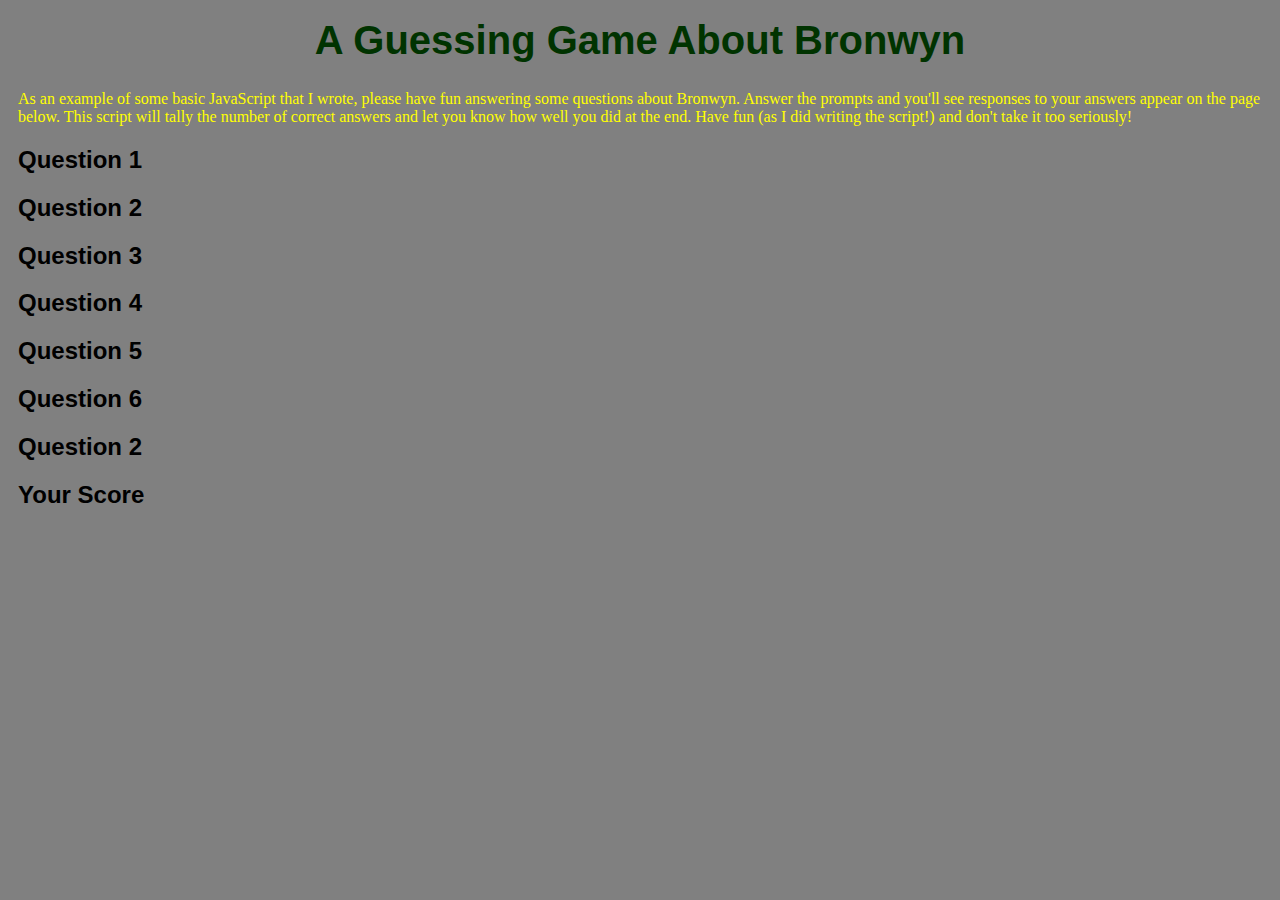
==== guessinggame.html @ 3a3f7af4 "Pre-lab commit, all files uptodate." ====
<!DOCTYPE>
<html>

<head>
  <Title>A Guessing Game About Bronwyn</title>
  <link rel="stylesheet" href="style.css">

</head>

<body>
  <header>
    <h1>A Guessing Game About Bronwyn</h1>
  </header>

  <section class=questions>

    <!-- possibly insert the userName greeting here -->

    <p>As an example of some basic JavaScript that I wrote, please have fun answering some questions about Bronwyn. Answer the prompts and you'll see responses to your answers appear on the page below. This script will tally the number of correct answers and let you know how well you did at the end. Have fun (as I did writing the script!) and don't take it too seriously!</p>

    <h2>Question 1</h2>

      <p id="responseOne"></p>
      <p id="responseTwo"></p>
      <p id="responseThree"></p>
      <p id="responseFour"></p>
      <p id="responseFive"></p>

    <h2>Question 2</h2>
    <h2>Question 3</h2>
    <h2>Question 4</h2>
    <h2>Question 5</h2>
    <h2>Question 6</h2>
    <h2>Question 2</h2>
    <h2>Your Score</h2>

  </section>

  <script src="app.js"></script>
</body>

</html>
---- style.css ----
body {
    font-family: Arial, sans-serif;
    background-image: url("images/atmospheremoto.jpg");
    background-repeat: no-repeat;
    background-size: cover;
    background-color: grey;
    background-position: center;
    color: yellow;
    padding: 10px;
}

h1 {
    color:  #003300;
    text-align: center;
    font-size: 2.5em;
}

h2 {
    color: black;
}

p {
    font-family: Times, serif;
}

li {
    font-family: Times, serif;
}

nav {
  padding: 15px;
}

.content {
    background: rgba(76, 175, 80, 0.5);
    padding: 10px 25px 10px 25px;
    margin: -20px;
    /*border-radius: 5%;*/
}

.photos {
    display: inline;
}

.nav {
    font-family: Arial, sans-serif;
    font-size: 1.5em;
    display: inline;
}
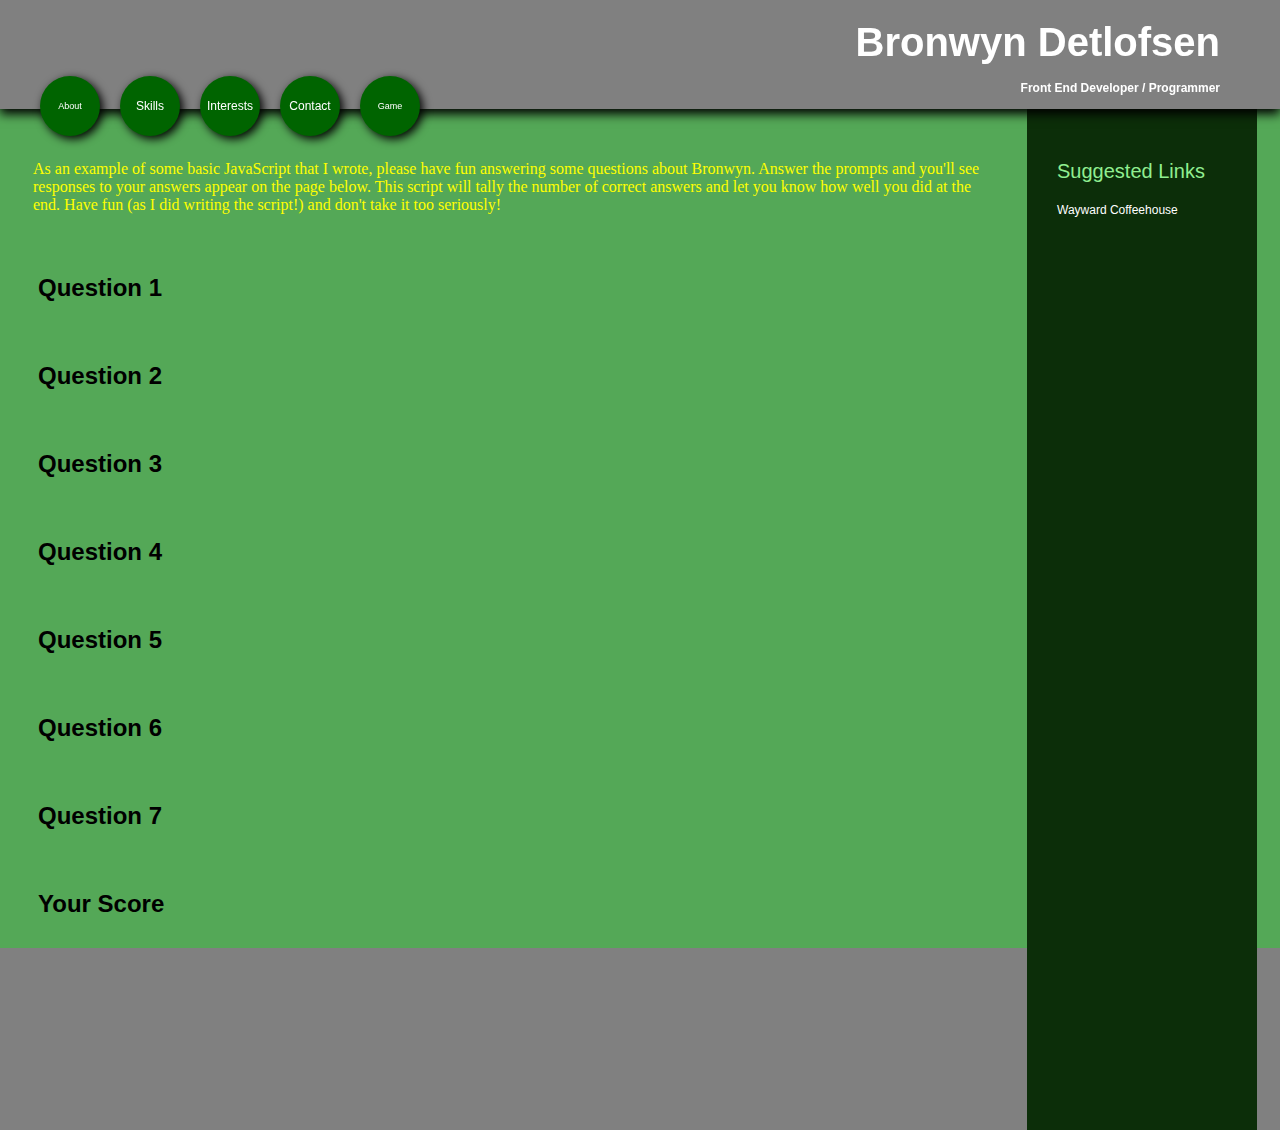
==== commit 24d580f1: "Layout and style updates, more content." ====
--- a/guessinggame.html
+++ b/guessinggame.html
@@ -4,39 +4,56 @@
 <head>
   <Title>A Guessing Game About Bronwyn</title>
   <link rel="stylesheet" href="style.css">
-
 </head>
 
 <body>
   <header>
-    <h1>A Guessing Game About Bronwyn</h1>
+    <h1>Bronwyn Detlofsen</h1>
+    <h4>Front End Developer / Programmer</h4>
   </header>
 
-  <section class=questions>
+  <nav>
+    <ul>
+      <a href="index.html"><li class="navbutton">About</li></a>
+      <li class="navbutton">Skills</li>
+      <li class="navbutton">Interests</li>
+      <li class="navbutton">Contact</li>
+      <a href="guessinggame.html"><li class="navbutton">Game</li></a>
+    </ul>
+  </nav>
 
+<section class="content">
+  <div id="sidebar">
+    <p class="sbtxt">Suggested Links</p>
+    <a href="http://www.waywardcoffee.com">Wayward Coffeehouse</a>
+  </div>
     <!-- possibly insert the userName greeting here -->
+    <p class="leading">As an example of some basic JavaScript that I wrote, please have fun answering some questions about Bronwyn. Answer the prompts and you'll see responses to your answers appear on the page below. This script will tally the number of correct answers and let you know how well you did at the end. Have fun (as I did writing the script!) and don't take it too seriously!</p>
 
-    <p>As an example of some basic JavaScript that I wrote, please have fun answering some questions about Bronwyn. Answer the prompts and you'll see responses to your answers appear on the page below. This script will tally the number of correct answers and let you know how well you did at the end. Have fun (as I did writing the script!) and don't take it too seriously!</p>
+    <p id="testOne"></p>
 
     <h2>Question 1</h2>
-
       <p id="responseOne"></p>
-      <p id="responseTwo"></p>
-      <p id="responseThree"></p>
-      <p id="responseFour"></p>
-      <p id="responseFive"></p>
 
     <h2>Question 2</h2>
+    <p id="responseTwo"></p>
+
     <h2>Question 3</h2>
+    <p id="responseThree"></p>
+
     <h2>Question 4</h2>
+    <p id="responseFour"></p>
+
     <h2>Question 5</h2>
+    <p id="responseFive"></p>
+
     <h2>Question 6</h2>
-    <h2>Question 2</h2>
+    <h2>Question 7</h2>
     <h2>Your Score</h2>
 
   </section>
 
-  <script src="app.js"></script>
+  <!-- <script src="app.js"></script> -->
 </body>
 
 </html>
--- a/style.css
+++ b/style.css
@@ -1,26 +1,57 @@
+header {
+  position: fixed;
+  background-image: url("images/atmospheremoto.jpg");
+  background-repeat: no-repeat;
+  background-size: cover;
+  background-color: grey;
+  background-position: center;
+  width: 100%;
+  top: 0px;
+  left: 0px;
+  box-shadow: 0px 5px 10px black;
+  /*margin: 0px;*/
+}
+
 body {
     font-family: Arial, sans-serif;
-    background-image: url("images/atmospheremoto.jpg");
+    background-image: url("images/windyroad.jpg");
     background-repeat: no-repeat;
     background-size: cover;
     background-color: grey;
     background-position: center;
     color: yellow;
     padding: 10px;
+    margin-top: 100px;
 }
 
 h1 {
-    color:  #003300;
-    text-align: center;
+    color:  white;
+    text-align: right;
+    margin-right: 60px;
     font-size: 2.5em;
+    font-family: Arial, sans-serif;
+    line-height: .75em;
 }
 
 h2 {
     color: black;
+    margin-left: 15px;
+    margin-top: 60px;
+}
+
+h4  {
+    color: white;
+    text-align: right;
+    margin-right: 60px;
+    font-size: .75em;
+    font-family: Arial, sans-serif;
+    line-height: .75em;
 }
 
 p {
     font-family: Times, serif;
+    margin-left: 15px;
+
 }
 
 li {
@@ -28,11 +59,52 @@
 }
 
 nav {
+  position: fixed;
+  width: 100%;
+  top: 60px;
+  left: 0px;
+}
+
+button {
+  color: white;
+  background-color: green;
+  /*border-radius: 50%;*/
+}
+
+a {
+  text-decoration: none;
+  color: white;
+  margin-left: 15px;
+  font-size: .75em;
+}
+
+a:hover {
+  color: grey;
+}
+
+/*a:visited {
+  color: lightgreen;
+}*/
+
+#sidebar {
+  float: right;
+  width: 200px;
+  height: 975px;
   padding: 15px;
+  margin-left: 25px;
+  background-color: #0C2E09;
+  color:white;
+  padding-top: 40px;
+}
+
+.sbtxt {
+  font-family: sans-serif;
+  color: lightgreen;
+  font-size: 1.25em;
 }
 
 .content {
-    background: rgba(76, 175, 80, 0.5);
+    background: rgba(76, 175, 80, 0.85);
     padding: 10px 25px 10px 25px;
     margin: -20px;
     /*border-radius: 5%;*/
@@ -42,8 +114,57 @@
     display: inline;
 }
 
+/*.navbutton {
+    height: 80px;
+    width: 80px;
+    line-height: 80px;
+    display: inline;
+    color: white;
+    background-color: green;
+    border-radius: 40px;
+    text-align: center;
+}*/
+
+.navbutton {
+    display: inline-block;
+    float: left;
+    height: 60px;
+    width: 60px;
+    line-height: 60px;
+    margin-right: 20px;
+    /*margin-top: 60px;*/
+
+    -moz-border-radius: 30px;
+    border-radius: 30px;
+    box-shadow: 3px 3px 10px black;
+
+    background-color: darkgreen;
+    color: white;
+    text-align: center;
+    font-size: .75em;
+    font-family: Arial, sans-serif;
+}
+
+.navbutton:hover {
+    background-color: darkgrey;
+}
+
+.navbutton:active {
+    background-color: lightgrey;
+}
+
+.navbutton:visited {
+    background-color: lightgreen;
+}
+
 .nav {
     font-family: Arial, sans-serif;
     font-size: 1.5em;
     display: inline;
 }
+
+.leading {
+    color: yellow;
+    margin-left: 10px;
+    margin-top: 60px;
+}
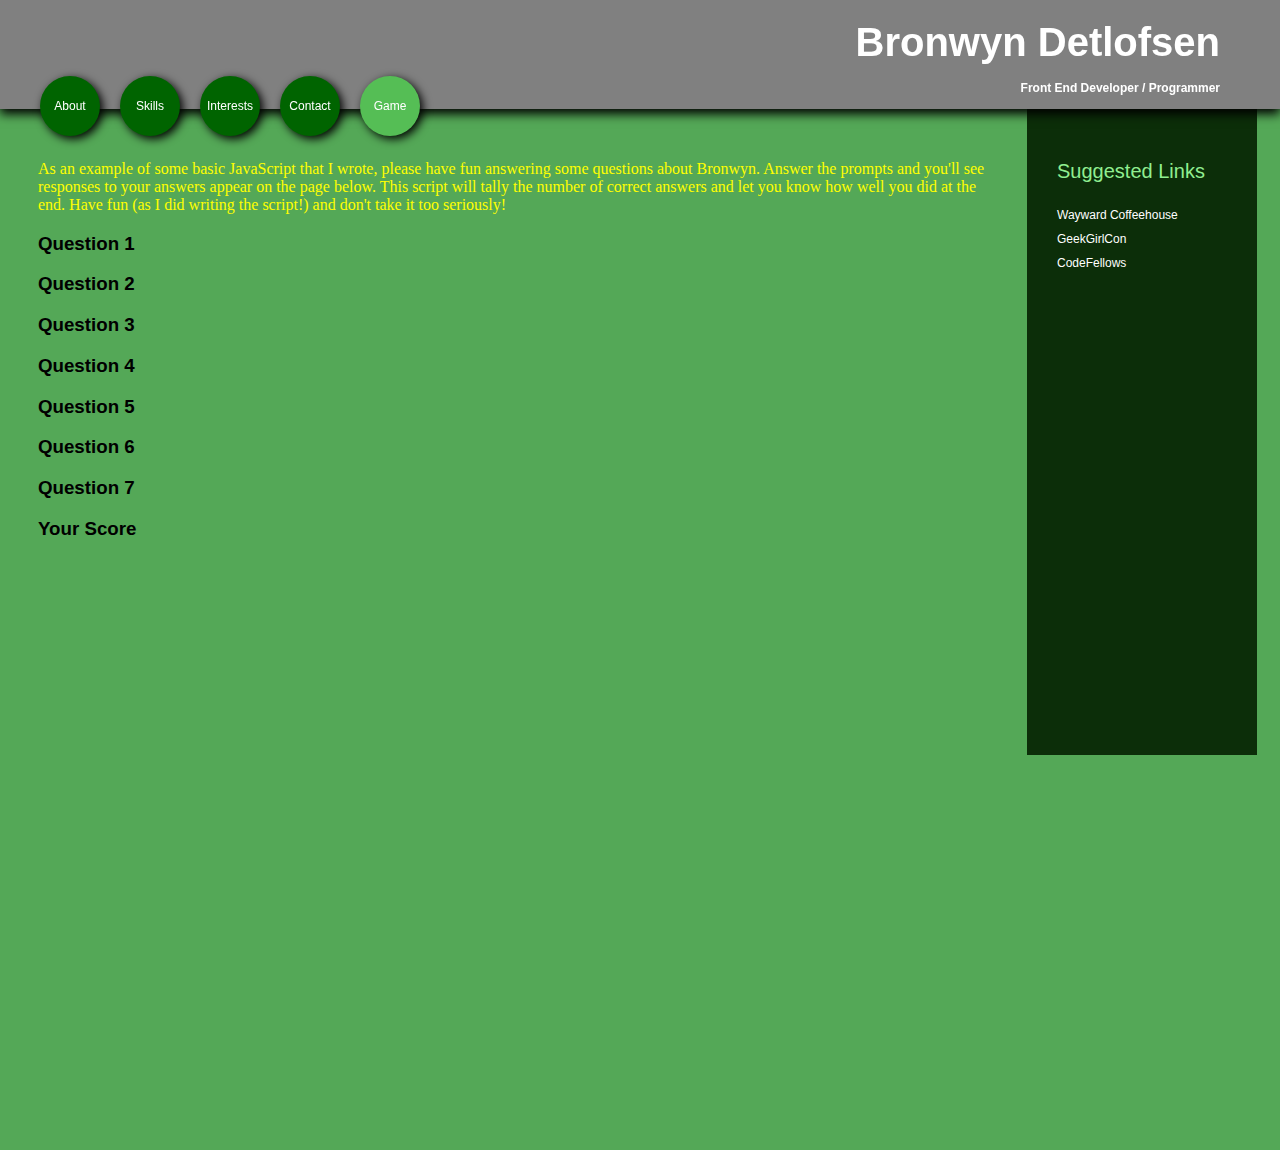
==== commit c3eeb74a: "Game reponses all working, appear as text on page, added a response to Q7, plus minor style updates." ====
--- a/guessinggame.html
+++ b/guessinggame.html
@@ -11,46 +11,56 @@
     <h1>Bronwyn Detlofsen</h1>
     <h4>Front End Developer / Programmer</h4>
   </header>
-
   <nav>
     <ul>
       <a href="index.html"><li class="navbutton">About</li></a>
       <li class="navbutton">Skills</li>
       <li class="navbutton">Interests</li>
       <li class="navbutton">Contact</li>
-      <a href="guessinggame.html"><li class="navbutton">Game</li></a>
+      <a href="guessinggame.html"><li id="currentpg" class="navbutton">Game</li></a>
     </ul>
   </nav>
 
 <section class="content">
   <div id="sidebar">
-    <p class="sbtxt">Suggested Links</p>
-    <a href="http://www.waywardcoffee.com">Wayward Coffeehouse</a>
+    <p id="sbtxt">Suggested Links</p>
+    <ul class="noindent">
+      <li id="sbli"><a href="http://www.waywardcoffee.com">Wayward Coffeehouse</a></li>
+      <li id="sbli"><a href="http://www.geekgirlcon.com">GeekGirlCon</a></li>
+      <li id="sbli"><a href="http://www.codefellows.org">CodeFellows</a></li>
+    </ul>
   </div>
-    <!-- possibly insert the userName greeting here -->
-    <p class="leading">As an example of some basic JavaScript that I wrote, please have fun answering some questions about Bronwyn. Answer the prompts and you'll see responses to your answers appear on the page below. This script will tally the number of correct answers and let you know how well you did at the end. Have fun (as I did writing the script!) and don't take it too seriously!</p>
 
-    <p id="testOne"></p>
+    <p class="gameintro">As an example of some basic JavaScript that I wrote, please have fun answering some questions about Bronwyn. Answer the prompts and you'll see responses to your answers appear on the page below. This script will tally the number of correct answers and let you know how well you did at the end. Have fun (as I did writing the script!) and don't take it too seriously!</p>
+    <p id="responseGreeting"></p>
 
-    <h2>Question 1</h2>
+    <h3>Question 1</h3>
       <p id="responseOne"></p>
 
-    <h2>Question 2</h2>
-    <p id="responseTwo"></p>
+    <h3>Question 2</h3>
+      <p id="responseTwo"></p>
 
-    <h2>Question 3</h2>
-    <p id="responseThree"></p>
+    <h3>Question 3</h3>
+      <p id="responseThree"></p>
 
-    <h2>Question 4</h2>
-    <p id="responseFour"></p>
+    <h3>Question 4</h3>
+      <p id="responseFour"></p>
 
-    <h2>Question 5</h2>
-    <p id="responseFive"></p>
+    <h3>Question 5</h3>
+      <p id="responseFive"></p>
 
-    <h2>Question 6</h2>
-    <h2>Question 7</h2>
-    <h2>Your Score</h2>
+    <h3>Question 6</h3>
+      <p id="responseSix"></p>
 
+    <h3>Question 7</h3>
+      <p id="responseSeven"></p>
+
+    <h3>Your Score</h3>
+      <p id="responseScore"></p>
+
+
+    <div class="pagefiller">
+    </div>
   </section>
 
   <!-- <script src="app.js"></script> -->
--- a/style.css
+++ b/style.css
@@ -39,6 +39,11 @@
     margin-top: 60px;
 }
 
+h3 {
+    color: black;
+    margin-left: 15px;
+}
+
 h4  {
     color: white;
     text-align: right;
@@ -75,7 +80,6 @@
   text-decoration: none;
   color: white;
   margin-left: 15px;
-  font-size: .75em;
 }
 
 a:hover {
@@ -89,7 +93,7 @@
 #sidebar {
   float: right;
   width: 200px;
-  height: 975px;
+  height: 600px;
   padding: 15px;
   margin-left: 25px;
   background-color: #0C2E09;
@@ -97,7 +101,14 @@
   padding-top: 40px;
 }
 
-.sbtxt {
+li#sbli {
+  font-size: .75em;
+  font-family: sans-serif;
+  list-style: none;
+  line-height: 2em;
+}
+
+#sbtxt {
   font-family: sans-serif;
   color: lightgreen;
   font-size: 1.25em;
@@ -153,8 +164,8 @@
     background-color: lightgrey;
 }
 
-.navbutton:visited {
-    background-color: lightgreen;
+#currentpg {
+    background-color: #55BE55;
 }
 
 .nav {
@@ -163,8 +174,17 @@
     display: inline;
 }
 
-.leading {
+.gameintro {
     color: yellow;
-    margin-left: 10px;
+    margin-left: 15px;
     margin-top: 60px;
 }
+
+.noindent {
+  margin-left: 0px;
+  padding: 0px;
+}
+
+.pagefiller {
+  margin-bottom: 600px;
+}
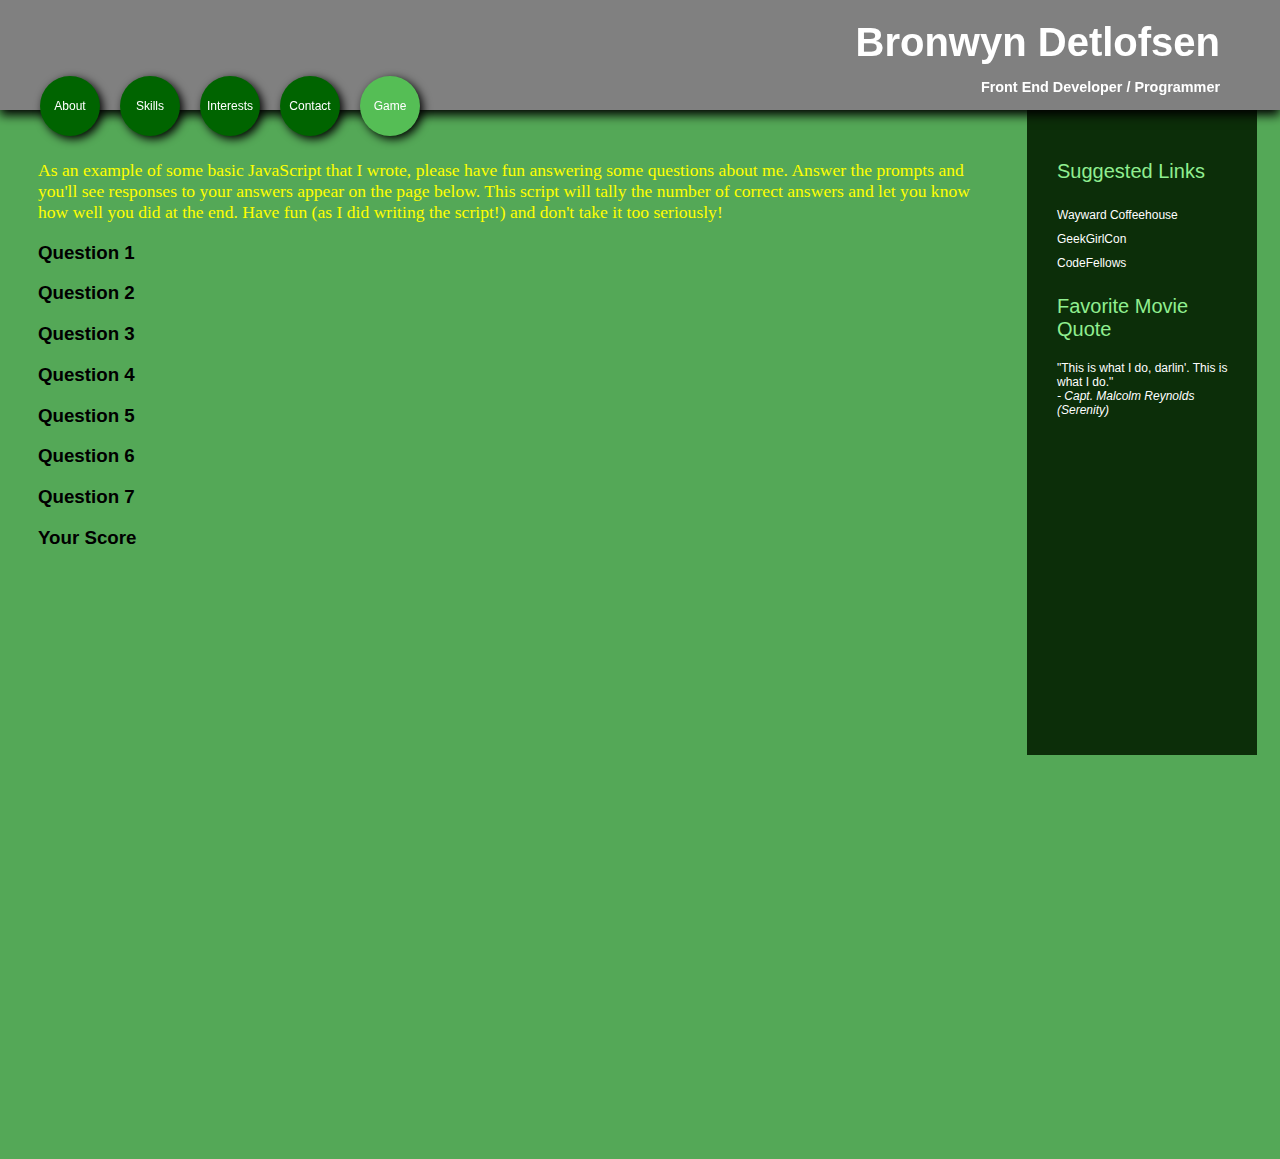
==== commit 57198c81: "More edits and updates to content and style" ====
--- a/guessinggame.html
+++ b/guessinggame.html
@@ -11,6 +11,7 @@
     <h1>Bronwyn Detlofsen</h1>
     <h4>Front End Developer / Programmer</h4>
   </header>
+
   <nav>
     <ul>
       <a href="index.html"><li class="navbutton">About</li></a>
@@ -23,15 +24,17 @@
 
 <section class="content">
   <div id="sidebar">
-    <p id="sbtxt">Suggested Links</p>
+    <p id="sbhead">Suggested Links</p>
     <ul class="noindent">
       <li id="sbli"><a href="http://www.waywardcoffee.com">Wayward Coffeehouse</a></li>
       <li id="sbli"><a href="http://www.geekgirlcon.com">GeekGirlCon</a></li>
       <li id="sbli"><a href="http://www.codefellows.org">CodeFellows</a></li>
     </ul>
+    <p id="sbhead">Favorite Movie Quote</p>
+    <p id="sbtext">"This is what I do, darlin'. This is what I do."<br><i>- Capt. Malcolm Reynolds (Serenity)</i></p>
   </div>
 
-    <p class="gameintro">As an example of some basic JavaScript that I wrote, please have fun answering some questions about Bronwyn. Answer the prompts and you'll see responses to your answers appear on the page below. This script will tally the number of correct answers and let you know how well you did at the end. Have fun (as I did writing the script!) and don't take it too seriously!</p>
+    <p class="gameintro">As an example of some basic JavaScript that I wrote, please have fun answering some questions about me. Answer the prompts and you'll see responses to your answers appear on the page below. This script will tally the number of correct answers and let you know how well you did at the end. Have fun (as I did writing the script!) and don't take it too seriously!</p>
     <p id="responseGreeting"></p>
 
     <h3>Question 1</h3>
@@ -58,11 +61,10 @@
     <h3>Your Score</h3>
       <p id="responseScore"></p>
 
-
     <div class="pagefiller">
     </div>
+
   </section>
-
   <!-- <script src="app.js"></script> -->
 </body>
 
--- a/style.css
+++ b/style.css
@@ -48,19 +48,20 @@
     color: white;
     text-align: right;
     margin-right: 60px;
-    font-size: .75em;
+    font-size: .9em;
     font-family: Arial, sans-serif;
-    line-height: .75em;
+    line-height: .5em;
 }
 
 p {
     font-family: Times, serif;
     margin-left: 15px;
-
+    font-size: 1.1em;
 }
 
 li {
     font-family: Times, serif;
+    font-size: 1.1em;
 }
 
 nav {
@@ -79,7 +80,6 @@
 a {
   text-decoration: none;
   color: white;
-  margin-left: 15px;
 }
 
 a:hover {
@@ -106,12 +106,19 @@
   font-family: sans-serif;
   list-style: none;
   line-height: 2em;
+  margin-left: 15px;
 }
 
-#sbtxt {
+#sbhead {
   font-family: sans-serif;
   color: lightgreen;
   font-size: 1.25em;
+}
+
+#sbtext {
+  font-family: sans-serif;
+  color: white;
+  font-size: .75em;
 }
 
 .content {
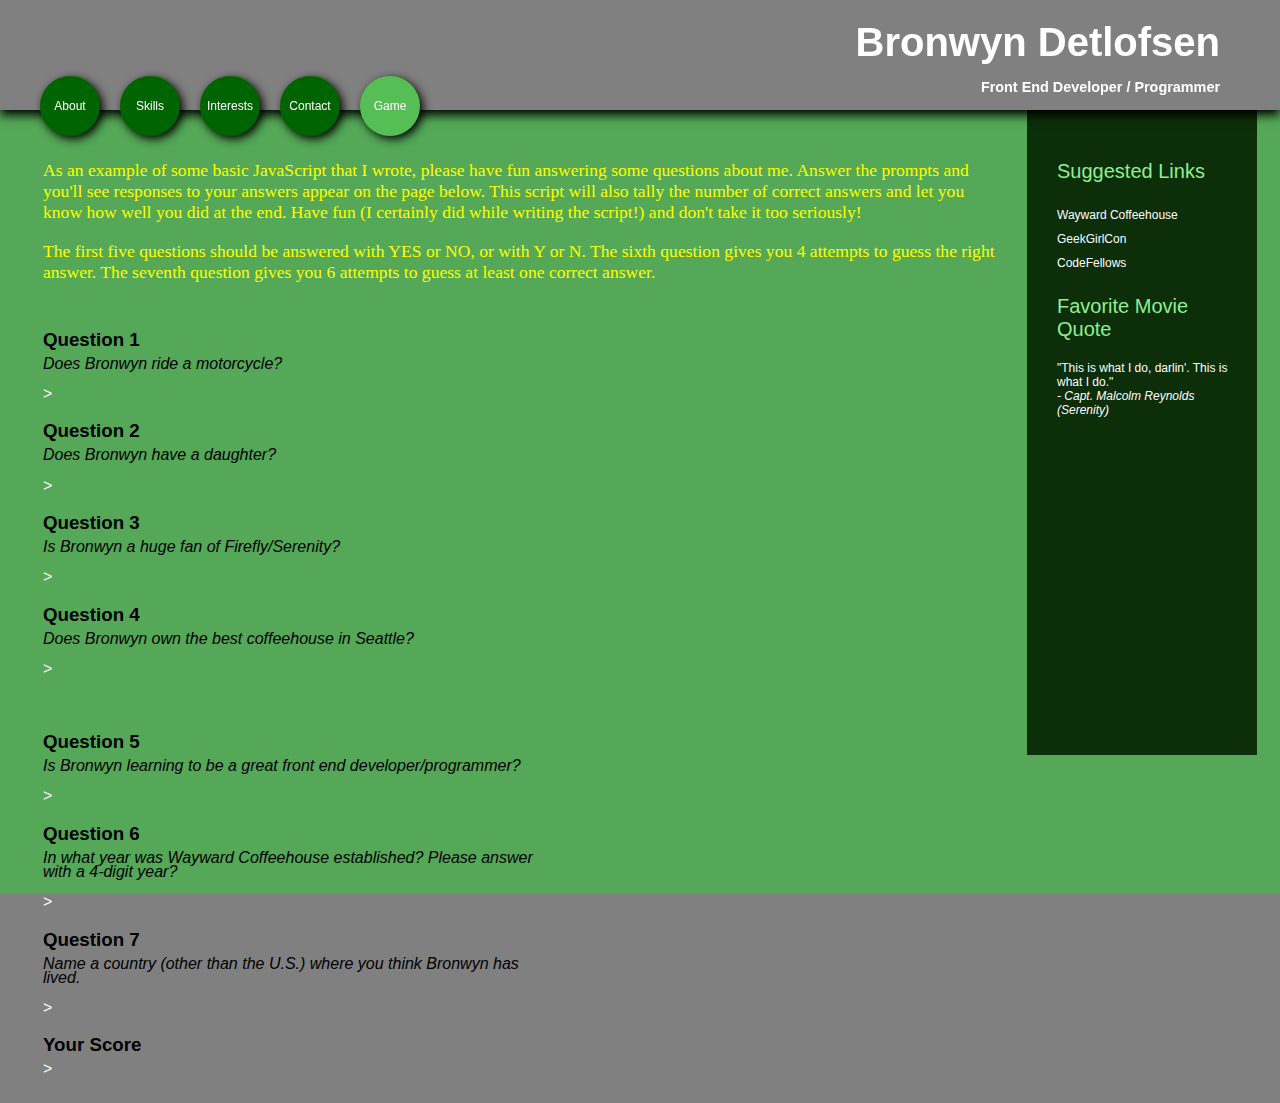
==== commit 11ca5ded: "Added question text to html, refinements to css, adjusted js questions." ====
--- a/guessinggame.html
+++ b/guessinggame.html
@@ -22,44 +22,52 @@
     </ul>
   </nav>
 
-<section class="content">
-  <div id="sidebar">
-    <p id="sbhead">Suggested Links</p>
-    <ul class="noindent">
-      <li id="sbli"><a href="http://www.waywardcoffee.com">Wayward Coffeehouse</a></li>
-      <li id="sbli"><a href="http://www.geekgirlcon.com">GeekGirlCon</a></li>
-      <li id="sbli"><a href="http://www.codefellows.org">CodeFellows</a></li>
-    </ul>
-    <p id="sbhead">Favorite Movie Quote</p>
-    <p id="sbtext">"This is what I do, darlin'. This is what I do."<br><i>- Capt. Malcolm Reynolds (Serenity)</i></p>
-  </div>
+  <section class="content">
+    <div id="sidebar">
+      <p id="sbhead">Suggested Links</p>
+      <ul class="noindent">
+        <li id="sbli"><a href="http://www.waywardcoffee.com">Wayward Coffeehouse</a></li>
+        <li id="sbli"><a href="http://www.geekgirlcon.com">GeekGirlCon</a></li>
+        <li id="sbli"><a href="http://www.codefellows.org">CodeFellows</a></li>
+      </ul>
+      <p id="sbhead">Favorite Movie Quote</p>
+      <p id="sbtext">"This is what I do, darlin'. This is what I do."<br><i>- Capt. Malcolm Reynolds (Serenity)</i></p>
+    </div>
 
-    <p class="gameintro">As an example of some basic JavaScript that I wrote, please have fun answering some questions about me. Answer the prompts and you'll see responses to your answers appear on the page below. This script will tally the number of correct answers and let you know how well you did at the end. Have fun (as I did writing the script!) and don't take it too seriously!</p>
-    <p id="responseGreeting"></p>
+    <article>
+      <p class="gameintro">As an example of some basic JavaScript that I wrote, please have fun answering some questions about me. Answer the prompts and you'll see responses to your answers appear on the page below. This script will also tally the number of correct answers and let you know how well you did at the end. Have fun (I certainly did while writing the script!) and don't take it too seriously!</p>
+      <p class="gameintrosubs">The first five questions should be answered with YES or NO, or with Y or N. The sixth question gives you 4 attempts to guess the right answer. The seventh question gives you 6 attempts to guess at least one correct answer.
+      <p id="responseGreeting" class="response"></p>
+    </article>
 
-    <h3>Question 1</h3>
-      <p id="responseOne"></p>
+    <div class="column1of2">
+      <h3>Question 1</h3>
+        <p class="question">Does Bronwyn ride a motorcycle?</p>
+        <p id="responseOne" class="response">></p>
+      <h3>Question 2</h3>
+        <p class="question">Does Bronwyn have a daughter?</p>
+        <p id="responseTwo" class="response">></p>
+      <h3>Question 3</h3>
+        <p class="question">Is Bronwyn a huge fan of Firefly/Serenity?</p>
+        <p id="responseThree" class="response">></p>
+      <h3>Question 4</h3>
+        <p class="question">Does Bronwyn own the best coffeehouse in Seattle?</p>
+        <p id="responseFour" class="response">></p>
+    </div>
 
-    <h3>Question 2</h3>
-      <p id="responseTwo"></p>
-
-    <h3>Question 3</h3>
-      <p id="responseThree"></p>
-
-    <h3>Question 4</h3>
-      <p id="responseFour"></p>
-
-    <h3>Question 5</h3>
-      <p id="responseFive"></p>
-
-    <h3>Question 6</h3>
-      <p id="responseSix"></p>
-
-    <h3>Question 7</h3>
-      <p id="responseSeven"></p>
-
-    <h3>Your Score</h3>
-      <p id="responseScore"></p>
+    <div class="column2of2">
+      <h3>Question 5</h3>
+        <p class="question">Is Bronwyn learning to be a great front end developer/programmer?</p>
+        <p id="responseFive" class="response">></p>
+      <h3>Question 6</h3>
+        <p class="question">In what year was Wayward Coffeehouse established? Please answer with a 4-digit year?</p>
+        <p id="responseSix" class="response">></p>
+      <h3>Question 7</h3>
+        <p class="question">Name a country (other than the U.S.) where you think Bronwyn has lived.</p>
+        <p id="responseSeven" class="response">></p>
+      <h3>Your Score</h3>
+        <p id="responseScore" class="response">></p>
+    </div>
 
     <div class="pagefiller">
     </div>
--- a/style.css
+++ b/style.css
@@ -41,7 +41,9 @@
 
 h3 {
     color: black;
-    margin-left: 15px;
+    margin-left: 10px;
+    margin-bottom: -10px;
+    /*padding-bottom: 10px;*/
 }
 
 h4  {
@@ -128,6 +130,15 @@
     /*border-radius: 5%;*/
 }
 
+.question {
+  font-family: sans-serif;
+  color: black;
+  font-style: italic;
+  font-size: 1em;
+  margin-left: 10px;
+  line-height: .9em;
+}
+
 .photos {
     display: inline;
 }
@@ -183,8 +194,22 @@
 
 .gameintro {
     color: yellow;
-    margin-left: 15px;
+    margin-left: 20px;
     margin-top: 60px;
+}
+
+.gameintrosubs {
+    color: yellow;
+    margin-left: 20px;
+    margin-top: 5px;
+}
+
+.response {
+    color: white;
+    font-family: sans-serif;
+    margin-left: 10px;
+    font-size: 1em;
+    line-height: .9em;
 }
 
 .noindent {
@@ -192,6 +217,12 @@
   padding: 0px;
 }
 
+.column1of2 , .column2of2 {
+    width: 500px;
+    float: left;
+    margin: 10px;
+}
+
 .pagefiller {
   margin-bottom: 600px;
 }
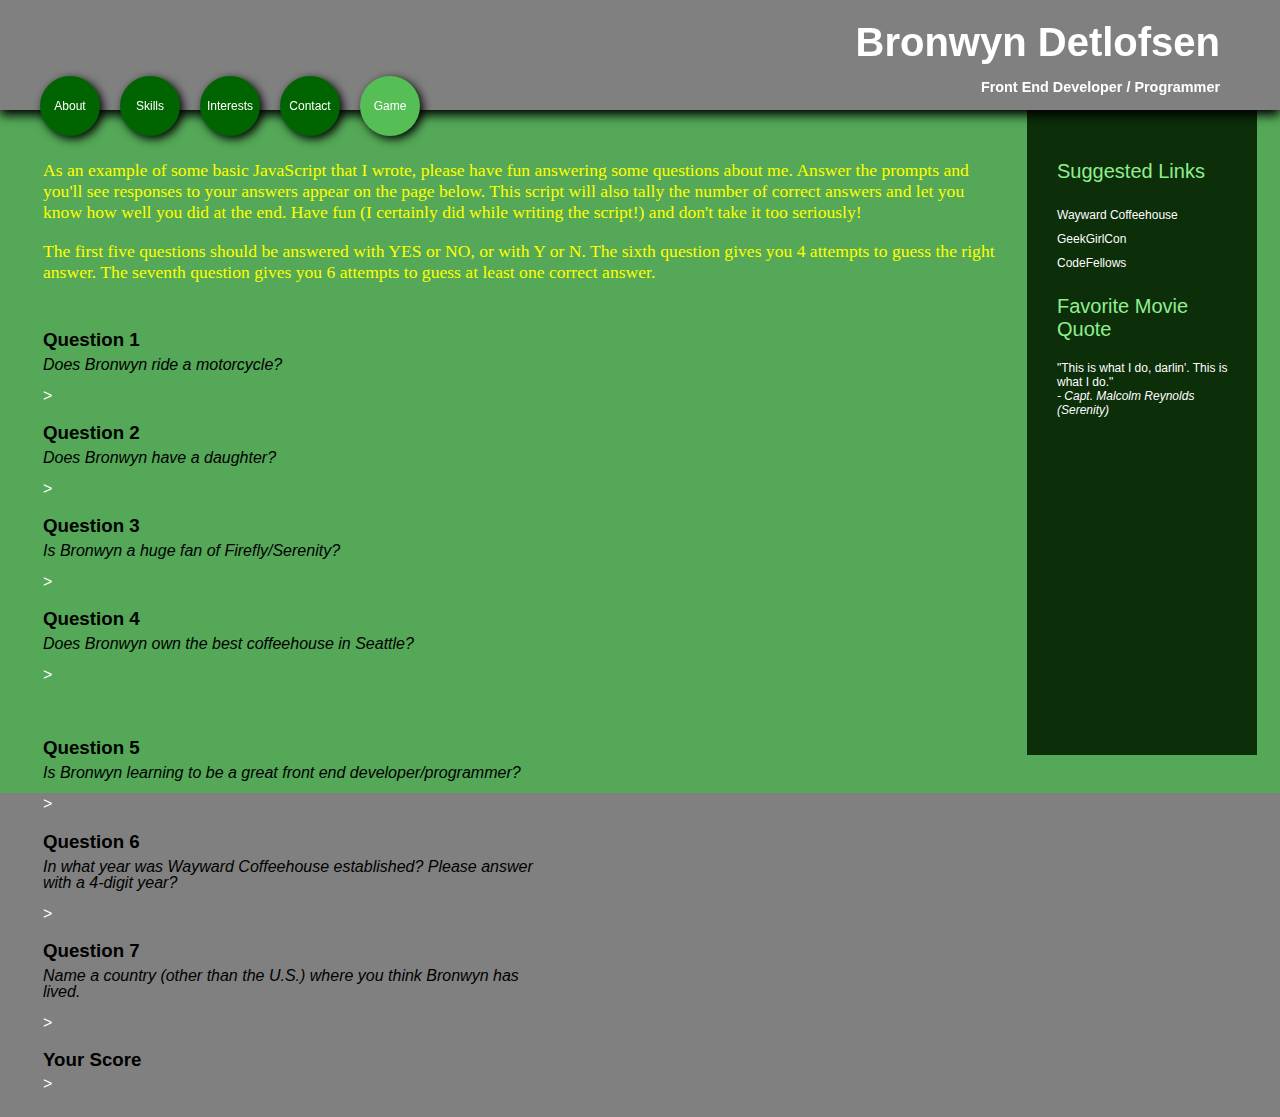
==== commit a868e402: "Adding content to new pages, css refinements" ====
--- a/guessinggame.html
+++ b/guessinggame.html
@@ -2,7 +2,7 @@
 <html>
 
 <head>
-  <Title>A Guessing Game About Bronwyn</title>
+  <Title>Bronwyn Detlofsen: JS Guessing Game</title>
   <link rel="stylesheet" href="style.css">
 </head>
 
@@ -15,9 +15,9 @@
   <nav>
     <ul>
       <a href="index.html"><li class="navbutton">About</li></a>
-      <li class="navbutton">Skills</li>
-      <li class="navbutton">Interests</li>
-      <li class="navbutton">Contact</li>
+      <a href="skills.html"><li class="navbutton">Skills</li>
+      <a href="interests.html"><li class="navbutton">Interests</li>
+      <a href="contact.html"><li class="navbutton">Contact</li>
       <a href="guessinggame.html"><li id="currentpg" class="navbutton">Game</li></a>
     </ul>
   </nav>
--- a/style.css
+++ b/style.css
@@ -9,7 +9,6 @@
   top: 0px;
   left: 0px;
   box-shadow: 0px 5px 10px black;
-  /*margin: 0px;*/
 }
 
 body {
@@ -87,10 +86,6 @@
 a:hover {
   color: grey;
 }
-
-/*a:visited {
-  color: lightgreen;
-}*/
 
 #sidebar {
   float: right;
@@ -123,6 +118,15 @@
   font-size: .75em;
 }
 
+#currentpg {
+    background-color: #55BE55;
+}
+
+#h2secondary {
+  margin-top: 30px;
+  margin-bottom: 0px;
+}
+
 .content {
     background: rgba(76, 175, 80, 0.85);
     padding: 10px 25px 10px 25px;
@@ -136,7 +140,7 @@
   font-style: italic;
   font-size: 1em;
   margin-left: 10px;
-  line-height: .9em;
+  line-height: 1em;
 }
 
 .photos {
@@ -182,10 +186,6 @@
     background-color: lightgrey;
 }
 
-#currentpg {
-    background-color: #55BE55;
-}
-
 .nav {
     font-family: Arial, sans-serif;
     font-size: 1.5em;
@@ -224,5 +224,13 @@
 }
 
 .pagefiller {
-  margin-bottom: 600px;
-}
+  margin-bottom: 500px;
+}
+
+.pagefiller2 {
+  margin-bottom: 300px;
+}
+
+.pagefiller3 {
+  margin-bottom: 100px;
+}
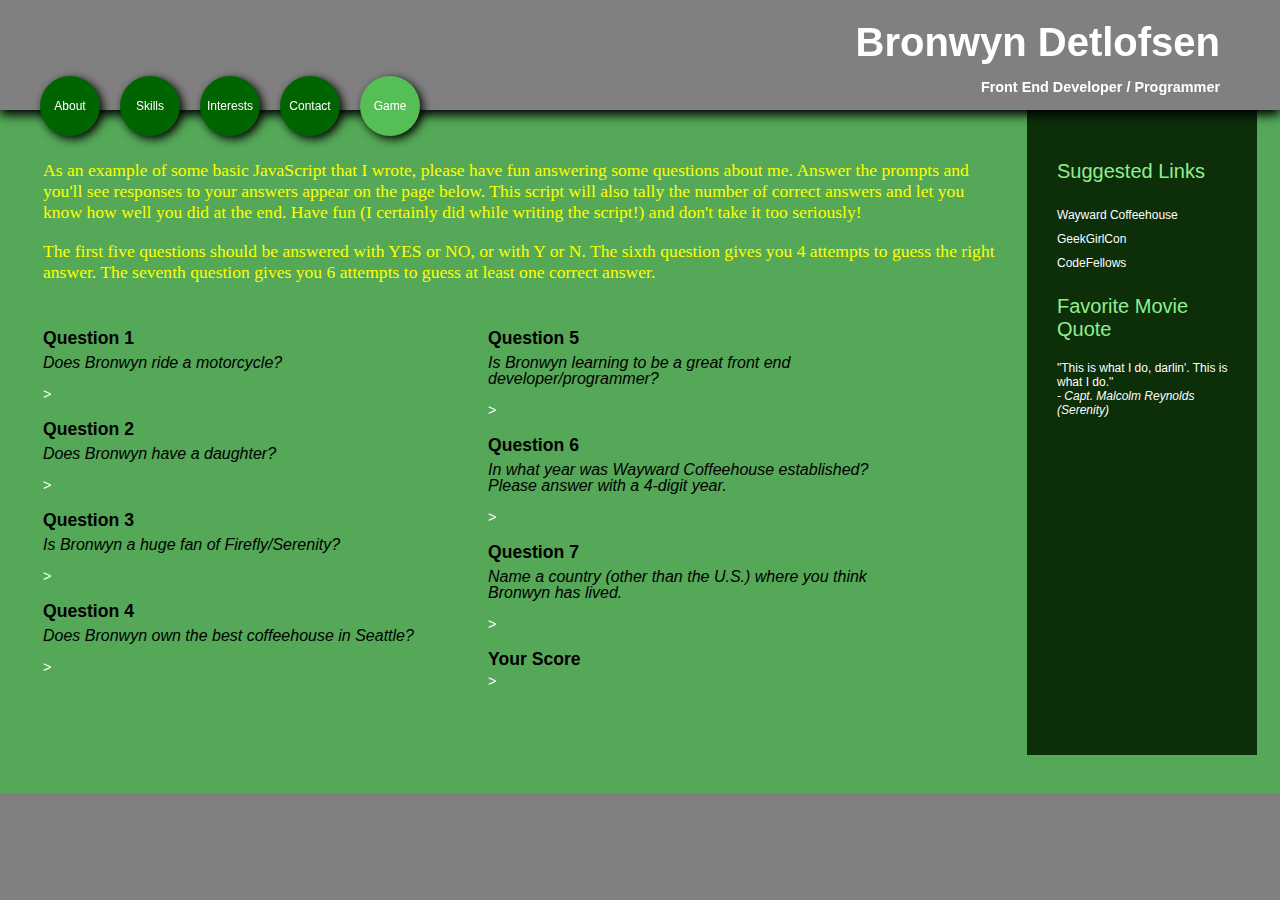
==== commit 1780e116: "Content edits made to html files, text corrections in js file." ====
--- a/guessinggame.html
+++ b/guessinggame.html
@@ -60,7 +60,7 @@
         <p class="question">Is Bronwyn learning to be a great front end developer/programmer?</p>
         <p id="responseFive" class="response">></p>
       <h3>Question 6</h3>
-        <p class="question">In what year was Wayward Coffeehouse established? Please answer with a 4-digit year?</p>
+        <p class="question">In what year was Wayward Coffeehouse established? Please answer with a 4-digit year.</p>
         <p id="responseSix" class="response">></p>
       <h3>Question 7</h3>
         <p class="question">Name a country (other than the U.S.) where you think Bronwyn has lived.</p>
@@ -73,6 +73,7 @@
     </div>
 
   </section>
+
   <!-- <script src="app.js"></script> -->
 </body>
 
--- a/style.css
+++ b/style.css
@@ -12,57 +12,58 @@
 }
 
 body {
-    font-family: Arial, sans-serif;
-    background-image: url("images/windyroad.jpg");
-    background-repeat: no-repeat;
-    background-size: cover;
-    background-color: grey;
-    background-position: center;
-    color: yellow;
-    padding: 10px;
-    margin-top: 100px;
+  font-family: Arial, sans-serif;
+  background-image: url("images/windyroad.jpg");
+  background-repeat: no-repeat;
+  background-size: cover;
+  background-color: grey;
+  background-position: center;
+  color: yellow;
+  padding: 10px;
+  margin-top: 100px;
 }
 
 h1 {
-    color:  white;
-    text-align: right;
-    margin-right: 60px;
-    font-size: 2.5em;
-    font-family: Arial, sans-serif;
-    line-height: .75em;
+  color:  white;
+  text-align: right;
+  margin-right: 60px;
+  font-size: 2.5em;
+  font-family: Arial, sans-serif;
+  line-height: .75em;
 }
 
 h2 {
-    color: black;
-    margin-left: 15px;
-    margin-top: 60px;
+  color: black;
+  margin-left: 15px;
+  margin-top: 60px;
 }
 
 h3 {
-    color: black;
-    margin-left: 10px;
-    margin-bottom: -10px;
-    /*padding-bottom: 10px;*/
+  color: black;
+  margin-left: 10px;
+  margin-bottom: -10px;
+  font-size: 1.1em;
+  /*padding-bottom: 10px;*/
 }
 
 h4  {
-    color: white;
-    text-align: right;
-    margin-right: 60px;
-    font-size: .9em;
-    font-family: Arial, sans-serif;
-    line-height: .5em;
+  color: white;
+  text-align: right;
+  margin-right: 60px;
+  font-size: .9em;
+  font-family: Arial, sans-serif;
+  line-height: .5em;
 }
 
 p {
-    font-family: Times, serif;
-    margin-left: 15px;
-    font-size: 1.1em;
+  font-family: Times, serif;
+  margin-left: 15px;
+  font-size: 1.1em;
 }
 
 li {
-    font-family: Times, serif;
-    font-size: 1.1em;
+  font-family: Times, serif;
+  font-size: 1.1em;
 }
 
 nav {
@@ -70,12 +71,6 @@
   width: 100%;
   top: 60px;
   left: 0px;
-}
-
-button {
-  color: white;
-  background-color: green;
-  /*border-radius: 50%;*/
 }
 
 a {
@@ -128,10 +123,10 @@
 }
 
 .content {
-    background: rgba(76, 175, 80, 0.85);
-    padding: 10px 25px 10px 25px;
-    margin: -20px;
-    /*border-radius: 5%;*/
+  background: rgba(76, 175, 80, 0.85);
+  padding: 10px 25px 10px 25px;
+  margin: -20px;
+  /*border-radius: 5%;*/
 }
 
 .question {
@@ -147,69 +142,57 @@
     display: inline;
 }
 
-/*.navbutton {
-    height: 80px;
-    width: 80px;
-    line-height: 80px;
-    display: inline;
-    color: white;
-    background-color: green;
-    border-radius: 40px;
-    text-align: center;
-}*/
-
 .navbutton {
-    display: inline-block;
-    float: left;
-    height: 60px;
-    width: 60px;
-    line-height: 60px;
-    margin-right: 20px;
-    /*margin-top: 60px;*/
-
-    -moz-border-radius: 30px;
-    border-radius: 30px;
-    box-shadow: 3px 3px 10px black;
-
-    background-color: darkgreen;
-    color: white;
-    text-align: center;
-    font-size: .75em;
-    font-family: Arial, sans-serif;
+  display: inline-block;
+  float: left;
+  height: 60px;
+  width: 60px;
+  line-height: 60px;
+  margin-right: 20px;
+
+  -moz-border-radius: 30px;
+  border-radius: 30px;
+  box-shadow: 3px 3px 10px black;
+
+  background-color: darkgreen;
+  color: white;
+  text-align: center;
+  font-size: .75em;
+  font-family: Arial, sans-serif;
 }
 
 .navbutton:hover {
-    background-color: darkgrey;
+  background-color: darkgrey;
 }
 
 .navbutton:active {
-    background-color: lightgrey;
+  background-color: lightgrey;
 }
 
 .nav {
-    font-family: Arial, sans-serif;
-    font-size: 1.5em;
-    display: inline;
+  font-family: Arial, sans-serif;
+  font-size: 1.5em;
+  display: inline;
 }
 
 .gameintro {
-    color: yellow;
-    margin-left: 20px;
-    margin-top: 60px;
+  color: yellow;
+  margin-left: 20px;
+  margin-top: 60px;
 }
 
 .gameintrosubs {
-    color: yellow;
-    margin-left: 20px;
-    margin-top: 5px;
+  color: yellow;
+  margin-left: 20px;
+  margin-top: 5px;
 }
 
 .response {
-    color: white;
-    font-family: sans-serif;
-    margin-left: 10px;
-    font-size: 1em;
-    line-height: .9em;
+  color: white;
+  font-family: sans-serif;
+  margin-left: 10px;
+  font-size: .9em;
+  line-height: 1em;
 }
 
 .noindent {
@@ -217,10 +200,10 @@
   padding: 0px;
 }
 
-.column1of2 , .column2of2 {
-    width: 500px;
-    float: left;
-    margin: 10px;
+.column1of2, .column2of2 {
+  width: 425px;
+  float: left;
+  margin: 10px;
 }
 
 .pagefiller {
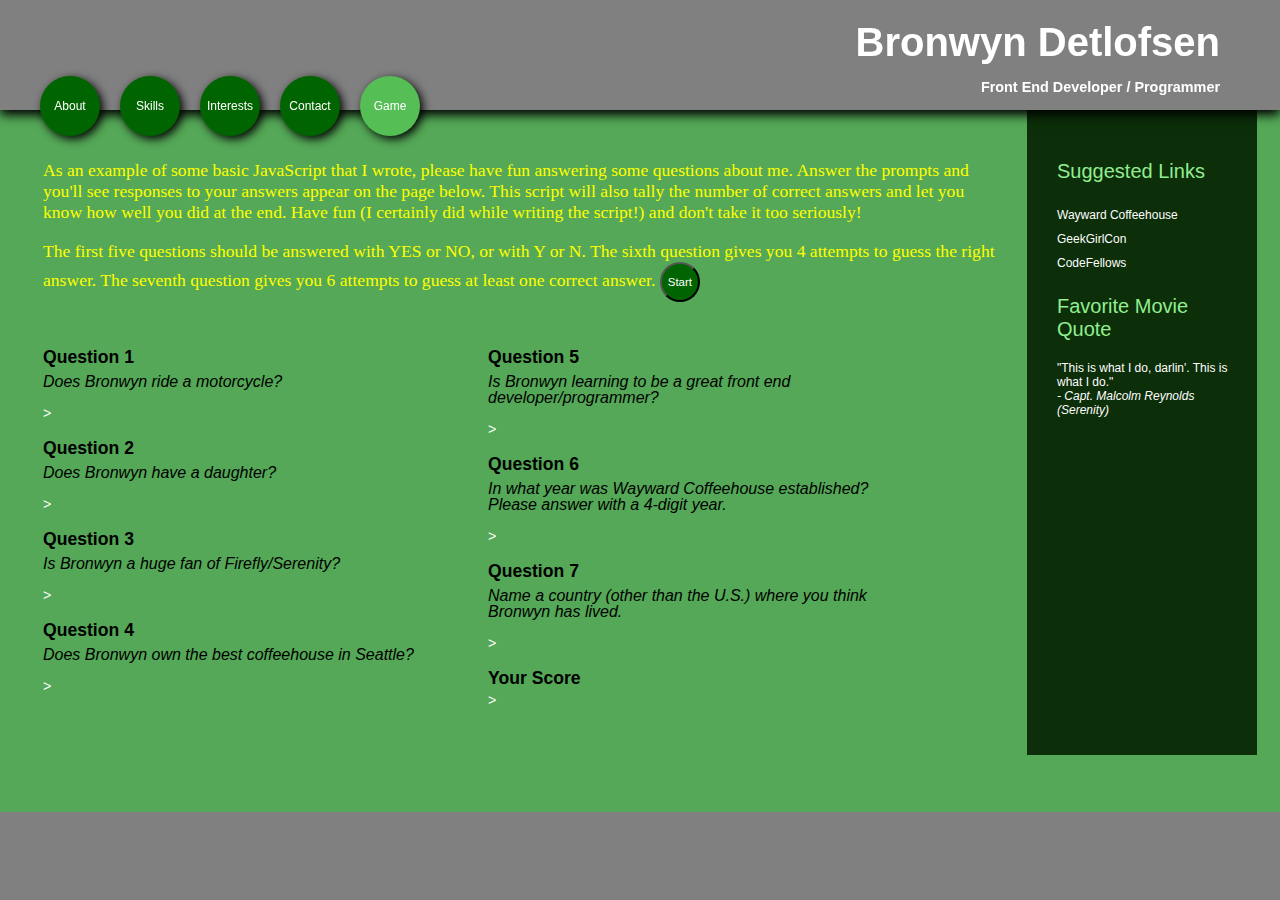
==== commit 1cefc166: "Submit ready! Added game start button functionality, last tweaks to html, css, and js." ====
--- a/guessinggame.html
+++ b/guessinggame.html
@@ -36,8 +36,8 @@
 
     <article>
       <p class="gameintro">As an example of some basic JavaScript that I wrote, please have fun answering some questions about me. Answer the prompts and you'll see responses to your answers appear on the page below. This script will also tally the number of correct answers and let you know how well you did at the end. Have fun (I certainly did while writing the script!) and don't take it too seriously!</p>
-      <p class="gameintrosubs">The first five questions should be answered with YES or NO, or with Y or N. The sixth question gives you 4 attempts to guess the right answer. The seventh question gives you 6 attempts to guess at least one correct answer.
-      <p id="responseGreeting" class="response"></p>
+      <p class="gameintrosubs">The first five questions should be answered with YES or NO, or with Y or N. The sixth question gives you 4 attempts to guess the right answer. The seventh question gives you 6 attempts to guess at least one correct answer. <button id="startGame" class="startbutton">Start</button></p>
+      <p id="responseGreeting" class="introresponse"></p>
     </article>
 
     <div class="column1of2">
@@ -74,7 +74,7 @@
 
   </section>
 
-  <!-- <script src="app.js"></script> -->
+  <script src="app.js"></script>
 </body>
 
 </html>
--- a/style.css
+++ b/style.css
@@ -82,6 +82,10 @@
   color: grey;
 }
 
+button:hover {
+  background-color: grey;
+}
+
 #sidebar {
   float: right;
   width: 200px;
@@ -195,6 +199,14 @@
   line-height: 1em;
 }
 
+.introresponse {
+  color: white;
+  font-family: sans-serif;
+  margin-left: 20px;
+  font-size: .9em;
+  line-height: 1em;
+}
+
 .noindent {
   margin-left: 0px;
   padding: 0px;
@@ -217,3 +229,14 @@
 .pagefiller3 {
   margin-bottom: 100px;
 }
+
+.startbutton {
+  background-color: darkgreen;
+  color: white;
+  text-align: center;
+  font-size: .65em;
+  font-family: Arial, sans-serif;
+  height: 40px;
+  width: 40px;
+  border-radius: 20px;
+}
